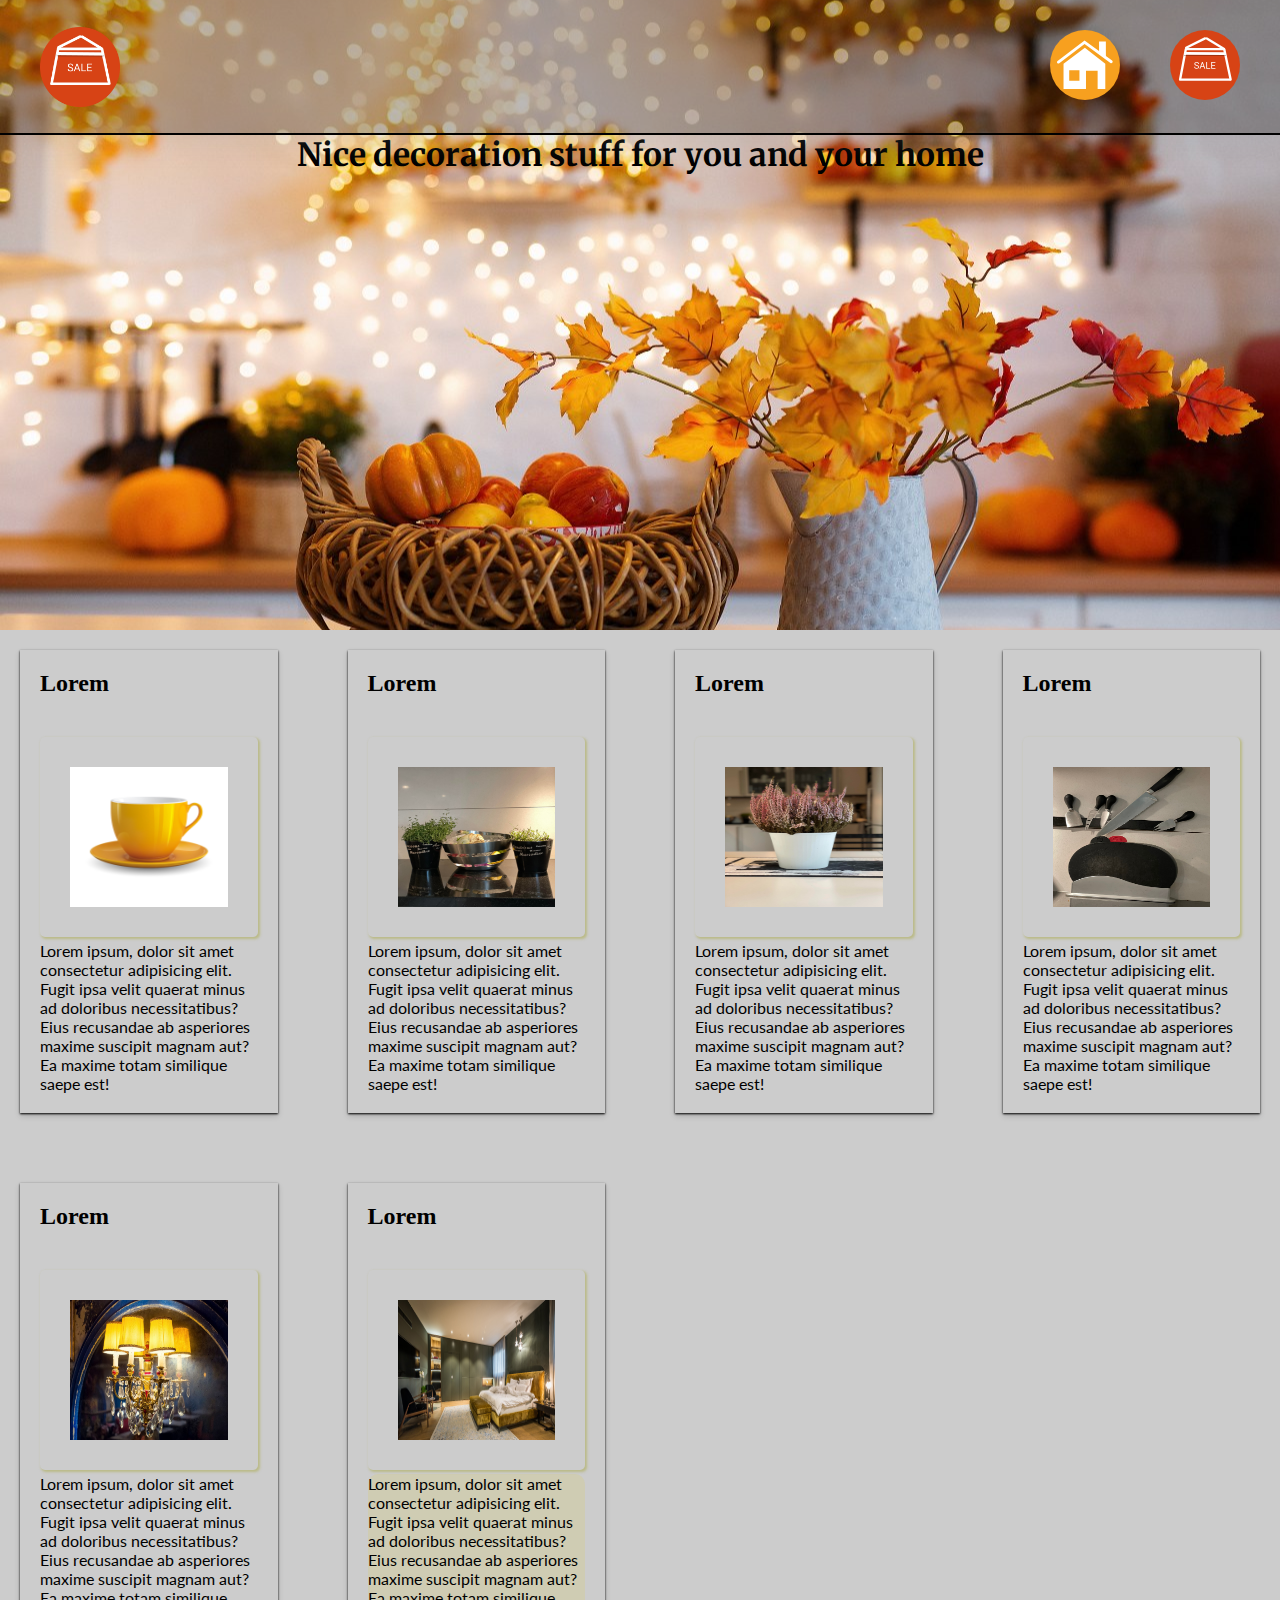
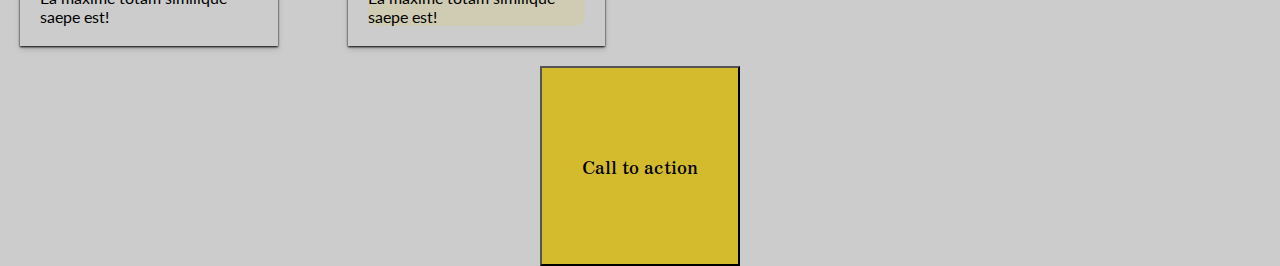
==== product.html @ d7af63ae "ma 3 almost complete" ====
<!DOCTYPE html>
<html lang="en">

<head>
    <meta charset="UTF-8">
    <meta http-equiv="X-UA-Compatible" content="IE=edge">
    <meta name="viewport" content="width=device-width, initial-scale=1.0">
    <link rel="stylesheet" href="/css/style.css">
    <title>ma design</title>
</head>
<body>
    <div class="bakground-img">
        <div>          
            <nav>
     
                <div class="logo-div"> <a href="/index.html"> <img class="logo-img" src="/logo-icon/icon2.png" alt=""></a></div>
               
            
                <div class="hamburger">
            
                    <div class="line"></div>
                    <div class="line"></div>
                    <div class="line"></div>
                </div>
            
                <ul class="nav-links">
                    <li class="icon"><a href="/index.html"> <img src="/logo-icon/Component 1.svg"></a>
                                </a></li>
                    <li class="icon"> <a href="/product.html"><img src="logo-icon/Component 2.svg"
                                alt="icon"></a></li>
                </ul>
            </nav>

    
            <h1 class="h1">Nice decoration stuff for you and your home</h1>
        </div>
    </div>
        <div class="img-container">
            <div class="elements-container">
                <h2>Lorem</h2>
                <img class="single-images" src="img/ma2/dec6-opt.jpg" alt="nature">
                <p p class="p-description">
                    Lorem ipsum, dolor sit amet consectetur
                    adipisicing elit. Fugit ipsa velit
                    quaerat minus ad doloribus necessitatibus?
                    Eius recusandae ab asperiores maxime suscipit magnam aut?
                    Ea maxime totam similique saepe est!
                </p>            
            </div>

            <div class="elements-container">
                <h2>Lorem</h2>
                <img class="single-images" src="/img/ma2/decor-ole-3.png" alt="nature">
                <p  class="p-description">Lorem ipsum, dolor sit amet consectetur
                    adipisicing elit. Fugit ipsa velit
                    quaerat minus ad doloribus necessitatibus?
                    Eius recusandae ab asperiores maxime suscipit magnam aut?
                    Ea maxime totam similique saepe est!
                </p>
            </div>

            <div class="elements-container">
                <h2>Lorem</h2>
                <img class="single-images" src="/img/ma2/decor-ole-4.jpg" alt="nature">
                <p  class="p-description">Lorem ipsum, dolor sit amet consectetur
                    adipisicing elit. Fugit ipsa velit
                    quaerat minus ad doloribus necessitatibus?
                    Eius recusandae ab asperiores maxime suscipit magnam aut?
                    Ea maxime totam similique saepe est!
                </p>
            </div>

            <div class="elements-container">
                <h2>Lorem</h2>
                <img class="single-images" src="/img/ma2/decor-ole-5-optimize.jpg" alt="nature">
                <p  class="p-description">Lorem ipsum, dolor sit amet consectetur
                    adipisicing elit. Fugit ipsa velit
                    quaerat minus ad doloribus necessitatibus?
                    Eius recusandae ab asperiores maxime suscipit magnam aut?
                    Ea maxime totam similique saepe est!
                </p>
            </div>

            <div class="elements-container">
                <h2>Lorem</h2>
                <img class="single-images" src="/img/ma2/dec3-optimize.jpg" alt="nature">
                <p class="p-description">Lorem ipsum, dolor sit amet consectetur
                    adipisicing elit. Fugit ipsa velit
                    quaerat minus ad doloribus necessitatibus?
                    Eius recusandae ab asperiores maxime suscipit magnam aut?
                    Ea maxime totam similique saepe est!
                </p>
            </div>

            <div class="elements-container">
                <h2>Lorem</h2>
                <img class="single-images" src="/img/ma2/bedroom1-optimize.jpg" alt="nature">
                <p class="paragraph-description" >Lorem ipsum, dolor sit amet consectetur
                    adipisicing elit. Fugit ipsa velit
                    quaerat minus ad doloribus necessitatibus?
                    Eius recusandae ab asperiores maxime suscipit magnam aut?
                    Ea maxime totam similique saepe est!
                </p>
            </div>
        </div>  
    </div> 
     <div class="call-to-action"><button class="action-button">Call to action</button>
    
    
    <script src="/js/script.js"></script>
</body>
---- css/style.css ----
@import url('https://fonts.googleapis.com/css2?family=Lato&display=swap');
@import url('https://fonts.googleapis.com/css2?family=Lato&family=Merriweather:wght@700&display=swap');
@import url('https://fonts.googleapis.com/css2?family=Zen+Antique&display=swap');

* {
    margin: 0;
    box-sizing: border-box;
    padding: 0;
}

body{
    background-color: #ccc
}

h1{
font-family: 'Merriweather', serif;
}

p{
    font-family: 'Lato', sans-serif;
}

button{
    font-family: 'Zen Antique', serif;
}


/*/ Desktop nav/*/
nav {
    display: flex;
    height: 15vh;
    box-shadow: rgba(149, 157, 165, 0.2) 0px 8px 24px;
    border-bottom: 2px solid rgb(0, 0, 0);
    position: relative;
    background-color: rgba(0, 0, 0, 0.26);
    /* padding: 20px 80px; */
}

.nav-links {
    display: flex;
    list-style-type: none;
    width: 100%;
    justify-content: flex-end;
    align-items: center;
    height: 100%;
    margin-right: 40px;
}

.nav-links> :first-child {
    margin-right: 50px;
}

.nav-links li a {
    color: white;
    text-decoration: none;
    font-size: 16px;
}

.logo {
    margin: 0;
    border-radius: 40px;
    margin-left: 20px;
}

.icon img{
    width: 70px
}

.logo-div img{
    display: flex;
    width: 80px;
    margin-left: 40px;
    align-items: center;
}


.logo-div{
    display: flex;
    align-items: center;
}

/*desktop*/
.h1-index {
    text-align: center;
}

.div-heroText-div {
    border-top: 200px;
    box-shadow: 0px -10px 30px #ccc;
}

.imgDiv {
    margin: 40px 0;
    width: 100%;
    place-items: center;
    display: grid;
    grid-template-columns: repeat(auto-fit, minmax(260px, 1fr));
    grid-gap: 20px;
    background-repeat: no-repeat;
    background-position: center;
    background-size: cover;
}

.hero-img {
    border-radius: 5px;
    box-shadow: 0px -10px 30px #ccc;
    width: 250px;
    height: 250px;
}
.p-text-div-ma1{
    display: flex;
    align-items: center;
    justify-content: center;
    flex-direction: column;
    margin-top: 20px;
    font-size: large;
    text-align: center;
    box-shadow: 0px -10px 30px #ccc;
}

.div-flex{
    display: flex;
    justify-content: center;
    width: 300px;
}

.background-img{
    background-image: url("/img/ma1/hero-ma.jpg");
    background-repeat: no-repeat;
    /* background-position: center;  */
    background-size: cover;
    height: 650px;
}

.img-description{
    display: flex;
    justify-content: center;
    border-top: 2px dotted black;
    background-color: whitesmoke;
}

.paragraph{
    width: 35%;
    padding: 60px;
    line-height: 1.5;
    font-size: 1.2rem;   
}


/*/ Media nav/*/
@media screen and (max-width: 756px) {

    .line {
        width: 30px;
        height: 3px;
        background: white;
        margin: 5px;
    }

    .nav {
        position: relative;
        padding: 0;   
    }

    .hamburger {
        position: absolute;
        cursor: pointer;
        right: 5%;
        top: 50%;
        transform: translate(-5%, -50%);
        z-index: 10;
    }

    .nav-links {
        position: fixed;
        top: 0;
        height: 100vh;
        width: 100%;
        flex-direction: column;
        justify-content: center;
        padding: 200px;
        clip-path: circle(500px at 90% -10%);
        -webkit-clip-path: circle(100px at 100% 10%);
        transition: all 0.5s ease-out;
        pointer-events: none;   
    }
.nav-links img{
    margin: 40px 0 40px 0;

}
    .nav-links> :first-child {
        margin-right: 0;
    }

    .nav-links.open {
        clip-path: circle(1000px at 90% -10%);
        -webkit-clip-path: circle(1000px at 90%);
        pointer-events: all;
        background-color: rgba(0, 0, 0, 0.65);
    }

    .nav-links li {
        opacity: 0;
    }

    .nav-links li a {
        font-size: 25px;
    }

    .nav-links li:nth-child(1) {
        transition: all 0.5s ease 0.2s;
    }

    .nav-links li:nth-child(2) {
        transition: all 0.5s ease 0.4s;
    }

    .nav-links li:nth-child(3) {
        transition: all 0.5s ease 0.6s;
    }

    li.fade {
        opacity: 1;
    }

    .background-img{
    background-size:cover;
    height: 40vh;
    }

    .img-description {
        display: flex;
        flex-direction: column;
        align-items: center;
    }

    .paragraph{
        width: 100%;
    }
}

/* ma2 */

.bakground-img{
    background-image: url(/img/ma2/texture-flowers-optimize.jpg);
    height: 70vh;
    background-position: center;
    background-size: cover;
}

h1{
    text-align: center;
    margin-bottom: 40px;
}

.img-container{
    display: grid;
    grid-template-columns: repeat(auto-fit, minmax(250px, 1fr));
    background-position: center; 
    background-size: cover;
    grid-gap: 70px;
    padding: 20px;
}
.single-images{
    border-radius: 5px;
    box-shadow: rgba(156, 158, 19, 0.377) 1.95px 1.95px 2.6px;
    width: 100%;
    margin-top: 40px;
    padding: 30px;
    height: 200px;
    
  }

.elements-container{
    grid-template-columns: repeat(auto-fit, minmax(260px, 1fr));
        grid-gap: 80px;
         background-repeat: no-repeat;
         background-position: center; 
         background-size: cover;
         box-shadow: 0 3px 6px rgb(0 0 0 / 16%), 0 1px 2px; 
         padding: 20px;        
}

.call-to-action{
    display: flex;
    justify-content: center;
    align-items: center;
   /* border: 2px solid red; */
   width:100%;
   height: 200px;
}

.action-button{
    height: 100%;
    background-color: rgb(212, 187, 46);
    width: 200px;
    font-size: large;
}

.paragraph-description{
  
    background-color: rgba(230, 210, 34, 0.144);
    border-radius: 10px;
}

@media only screen and (min-width: 975px){
    .elements-container{
         box-shadow: 0 3px 6px rgb(0 0 0 / 16%), 0 1px 2px; 
         }
         .single-images{
            height: 200px;
         }
    }
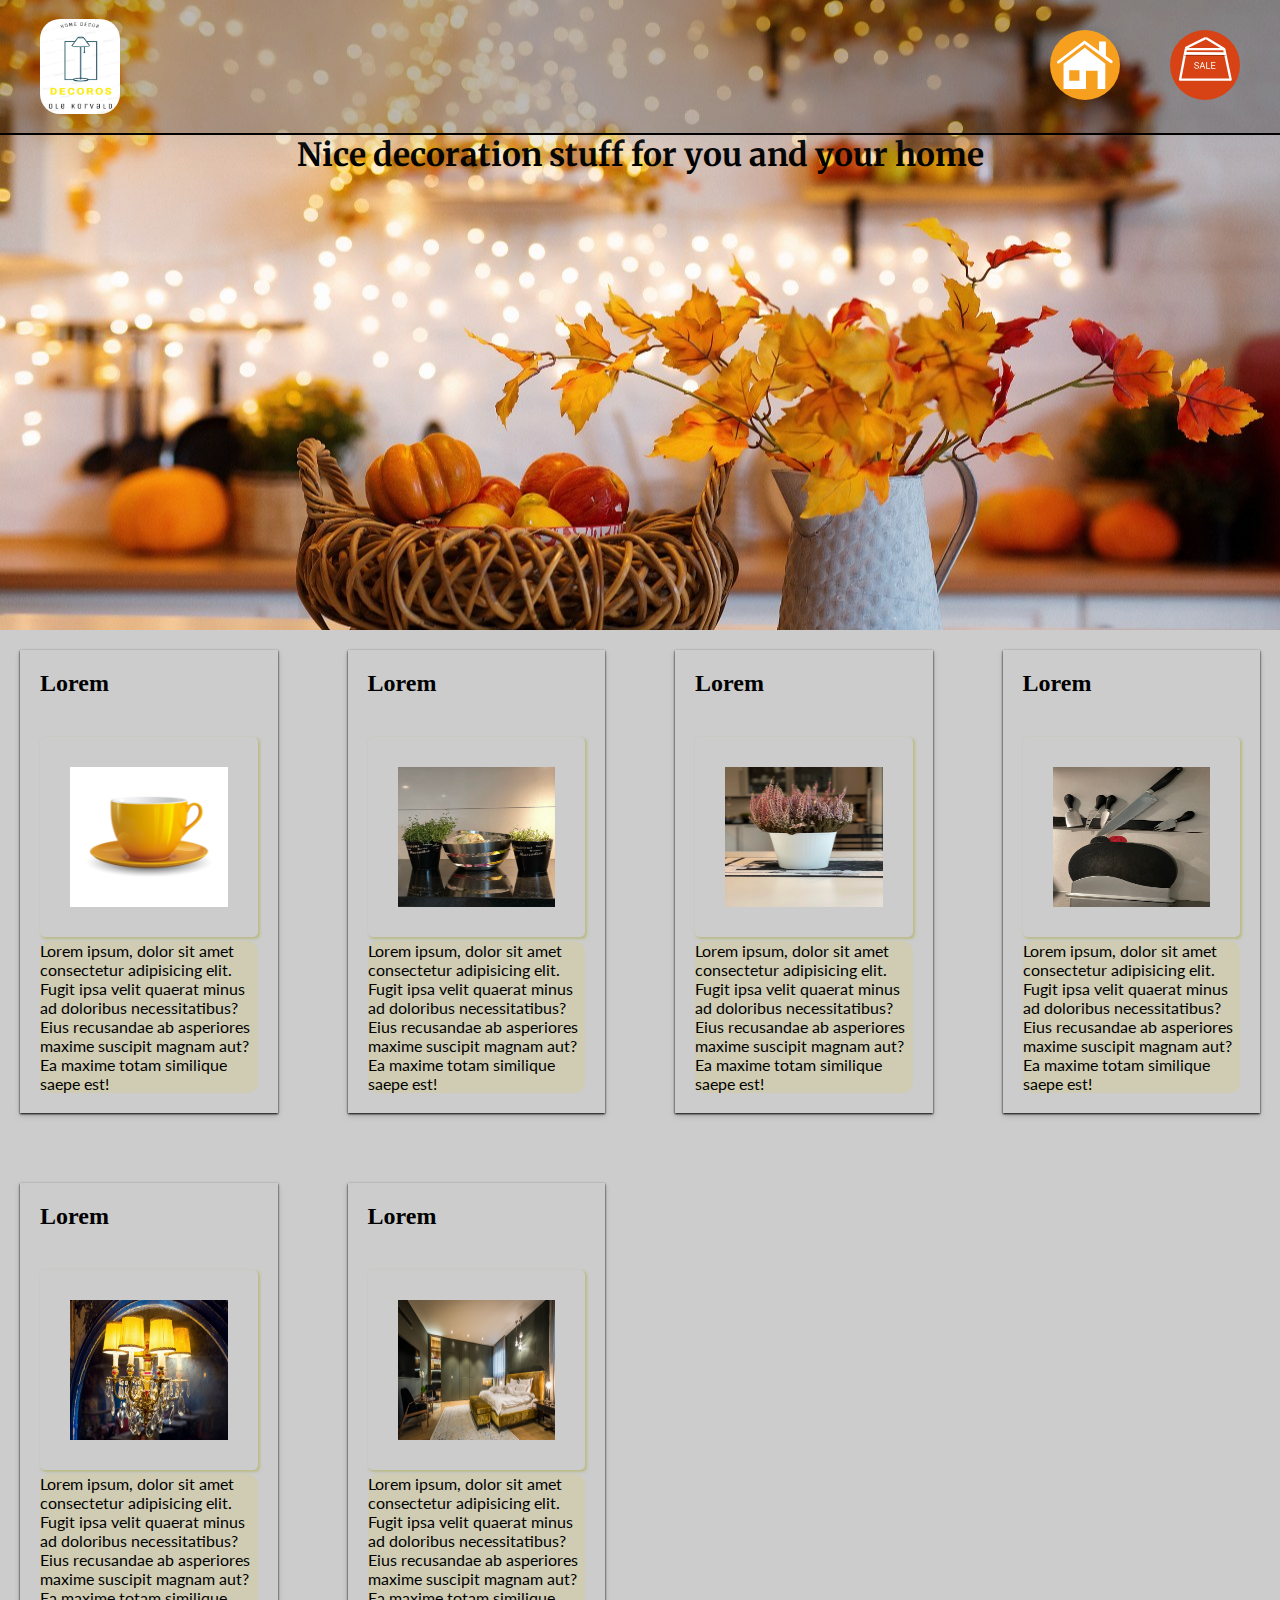
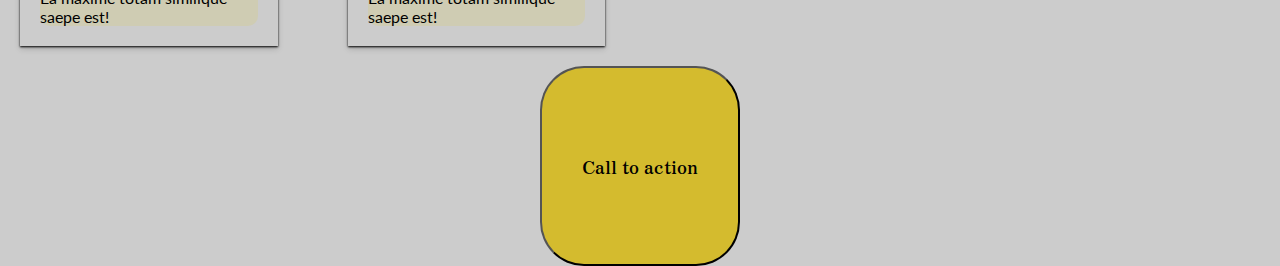
==== commit 0f298eb9: "ma3-complete" ====
--- a/product.html
+++ b/product.html
@@ -13,7 +13,7 @@
         <div>          
             <nav>
      
-                <div class="logo-div"> <a href="/index.html"> <img class="logo-img" src="/logo-icon/icon2.png" alt=""></a></div>
+                <div class="logo-div"> <a href="/index.html"> <img class="logo-img" src="/logo-icon/logo-end.jpg" alt="logo"></a></div>
                
             
                 <div class="hamburger">
@@ -38,8 +38,8 @@
         <div class="img-container">
             <div class="elements-container">
                 <h2>Lorem</h2>
-                <img class="single-images" src="img/ma2/dec6-opt.jpg" alt="nature">
-                <p p class="p-description">
+                <img class="single-images" src="img/ma2/dec6-opt.jpg" alt="decor">
+                <p p class="paragraph-description">
                     Lorem ipsum, dolor sit amet consectetur
                     adipisicing elit. Fugit ipsa velit
                     quaerat minus ad doloribus necessitatibus?
@@ -50,8 +50,8 @@
 
             <div class="elements-container">
                 <h2>Lorem</h2>
-                <img class="single-images" src="/img/ma2/decor-ole-3.png" alt="nature">
-                <p  class="p-description">Lorem ipsum, dolor sit amet consectetur
+                <img class="single-images" src="/img/ma2/decor-ole-3.png" alt="decor">
+                <p  class="paragraph-description">Lorem ipsum, dolor sit amet consectetur
                     adipisicing elit. Fugit ipsa velit
                     quaerat minus ad doloribus necessitatibus?
                     Eius recusandae ab asperiores maxime suscipit magnam aut?
@@ -61,8 +61,8 @@
 
             <div class="elements-container">
                 <h2>Lorem</h2>
-                <img class="single-images" src="/img/ma2/decor-ole-4.jpg" alt="nature">
-                <p  class="p-description">Lorem ipsum, dolor sit amet consectetur
+                <img class="single-images" src="/img/ma2/decor-ole-4.jpg" alt="decor">
+                <p  class="paragraph-description">Lorem ipsum, dolor sit amet consectetur
                     adipisicing elit. Fugit ipsa velit
                     quaerat minus ad doloribus necessitatibus?
                     Eius recusandae ab asperiores maxime suscipit magnam aut?
@@ -72,8 +72,8 @@
 
             <div class="elements-container">
                 <h2>Lorem</h2>
-                <img class="single-images" src="/img/ma2/decor-ole-5-optimize.jpg" alt="nature">
-                <p  class="p-description">Lorem ipsum, dolor sit amet consectetur
+                <img class="single-images" src="/img/ma2/decor-ole-5-optimize.jpg" alt="decor">
+                <p  class="paragraph-description">Lorem ipsum, dolor sit amet consectetur
                     adipisicing elit. Fugit ipsa velit
                     quaerat minus ad doloribus necessitatibus?
                     Eius recusandae ab asperiores maxime suscipit magnam aut?
@@ -83,8 +83,8 @@
 
             <div class="elements-container">
                 <h2>Lorem</h2>
-                <img class="single-images" src="/img/ma2/dec3-optimize.jpg" alt="nature">
-                <p class="p-description">Lorem ipsum, dolor sit amet consectetur
+                <img class="single-images" src="/img/ma2/dec3-optimize.jpg" alt="decor">
+                <p class="paragraph-description">Lorem ipsum, dolor sit amet consectetur
                     adipisicing elit. Fugit ipsa velit
                     quaerat minus ad doloribus necessitatibus?
                     Eius recusandae ab asperiores maxime suscipit magnam aut?
@@ -94,7 +94,7 @@
 
             <div class="elements-container">
                 <h2>Lorem</h2>
-                <img class="single-images" src="/img/ma2/bedroom1-optimize.jpg" alt="nature">
+                <img class="single-images" src="/img/ma2/bedroom1-optimize.jpg" alt="decor">
                 <p class="paragraph-description" >Lorem ipsum, dolor sit amet consectetur
                     adipisicing elit. Fugit ipsa velit
                     quaerat minus ad doloribus necessitatibus?
--- a/css/style.css
+++ b/css/style.css
@@ -72,7 +72,9 @@
     width: 80px;
     margin-left: 40px;
     align-items: center;
-}
+    height: 95px;
+    border-radius: 20px;
+    }
 
 
 .logo-div{
@@ -296,6 +298,8 @@
     background-color: rgb(212, 187, 46);
     width: 200px;
     font-size: large;
+    border-radius: 44px;
+    
 }
 
 .paragraph-description{
